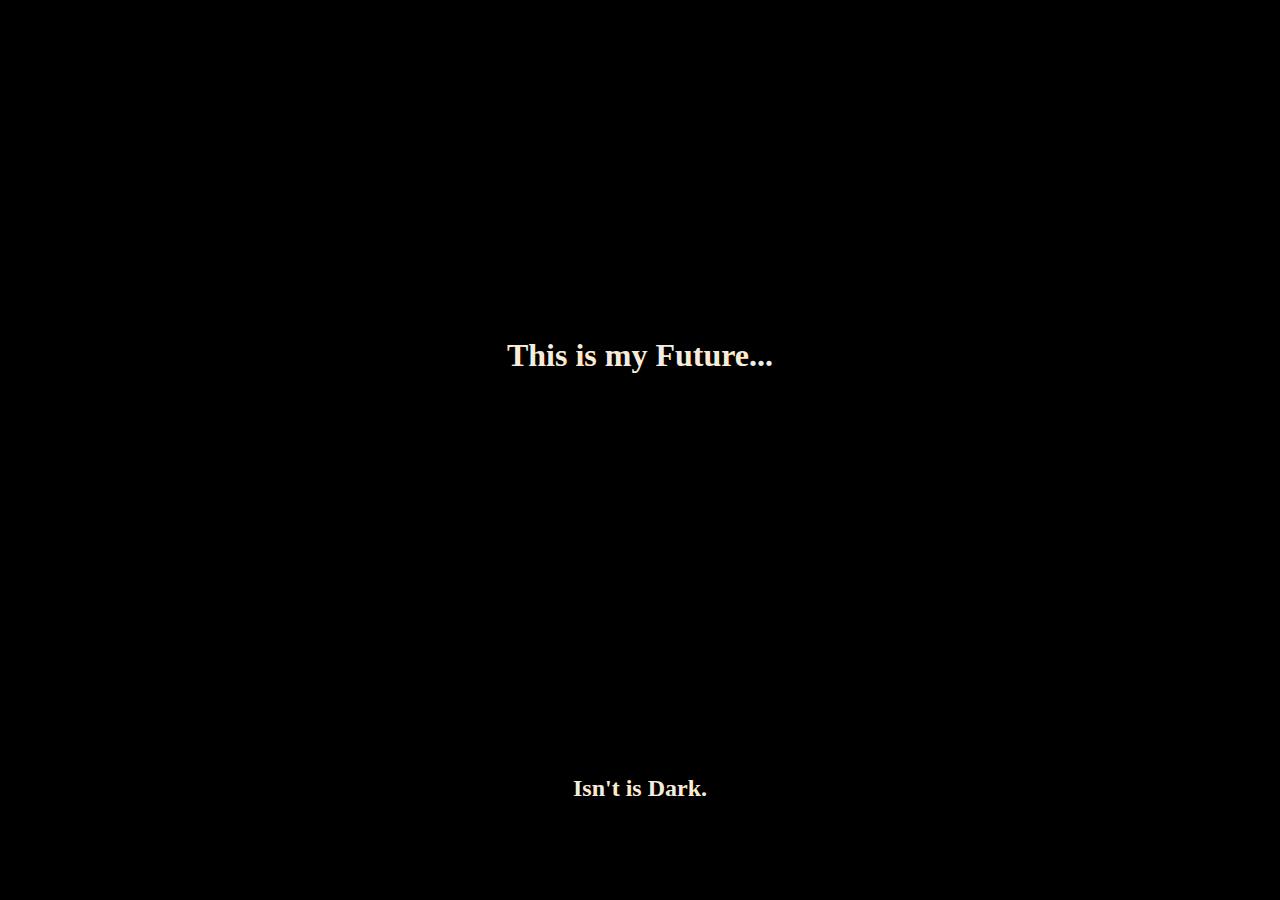
==== index.html @ 16c31e28 "index.html" ====
<!DOCTYPE html>
<html lang="en">
<head>
    <meta charset="UTF-8">
    <meta name="viewport" content="width=device-width, initial-scale=1.0">
    <title>My Future...</title>
    <link rel = "Stylesheet" href = "live.css">
</head>
<body>
    
    <h1> This is my Future...</h1>
    <h2> Isn't is Dark.</h2>
    
</body>
</html>
---- live.css ----
body{
    background: #000;
}
h1{
    padding: 25%;
    color: antiquewhite;
    text-align: center;
}
h2{
    padding: 5%;
    color: antiquewhite;
    text-align: center;
}
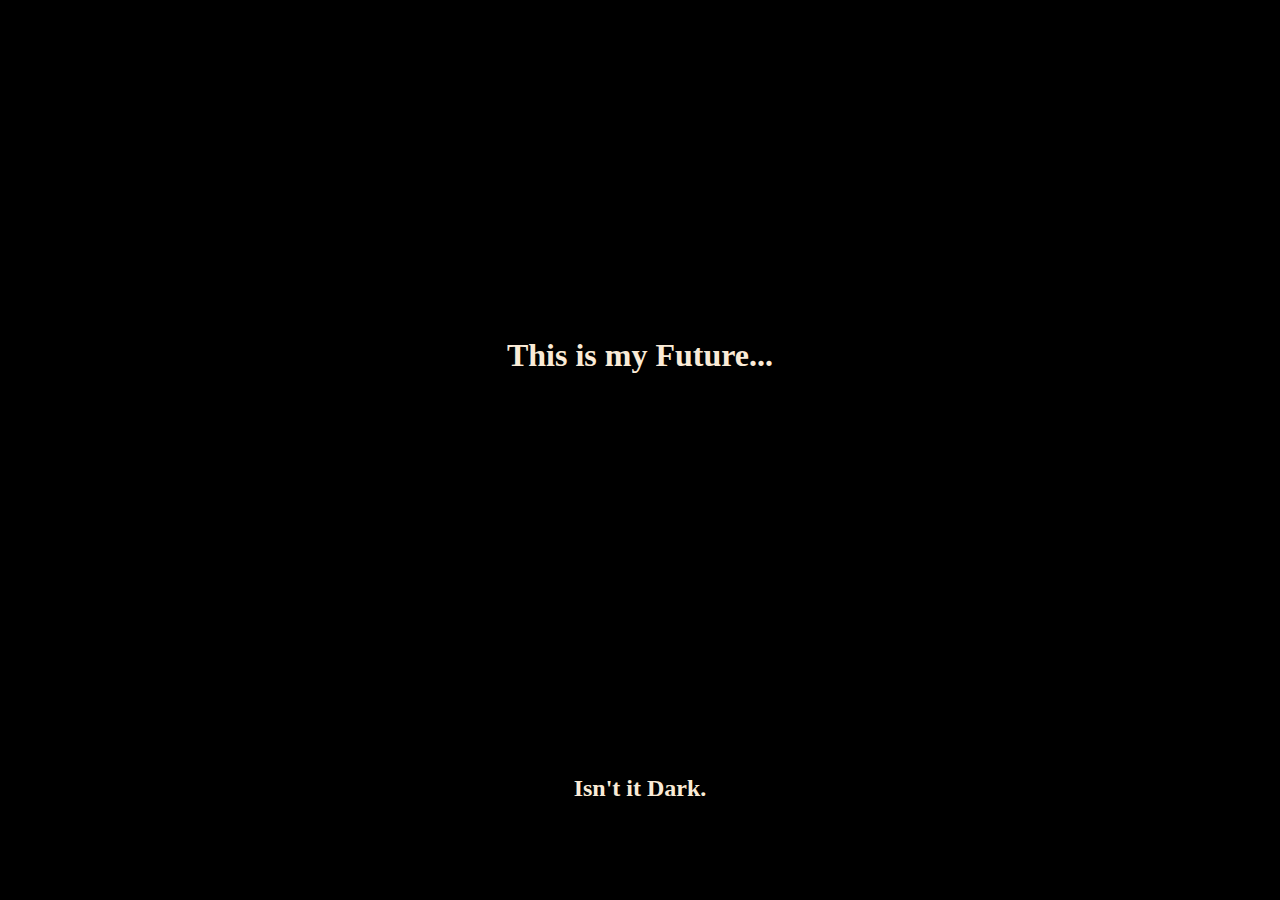
==== commit 872ab96f: "Update index.html" ====
--- a/index.html
+++ b/index.html
@@ -9,7 +9,7 @@
 <body>
     
     <h1> This is my Future...</h1>
-    <h2> Isn't is Dark.</h2>
+    <h2> Isn't it Dark.</h2>
     
 </body>
 </html>
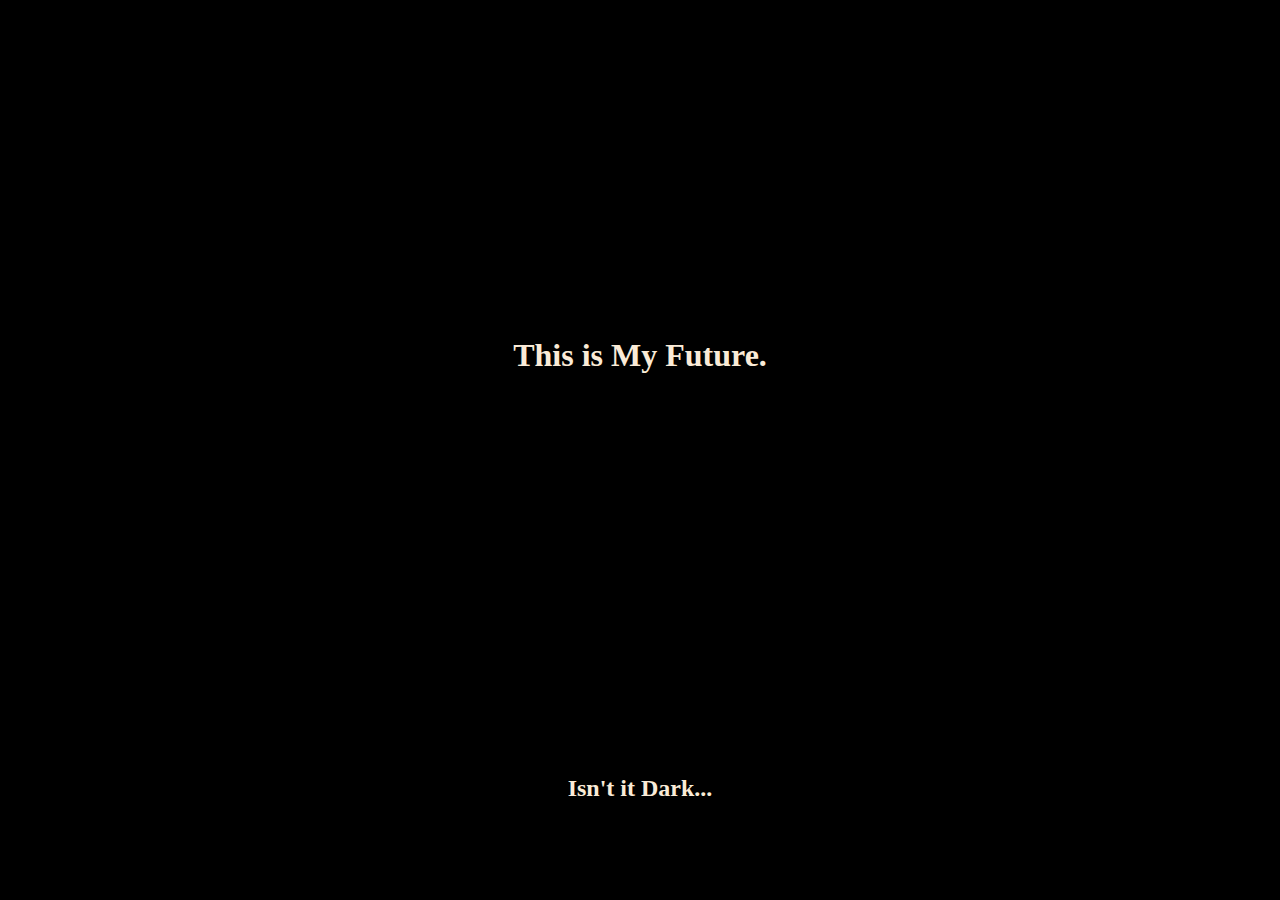
==== commit f58480fb: "Update index.html" ====
--- a/index.html
+++ b/index.html
@@ -8,8 +8,8 @@
 </head>
 <body>
     
-    <h1> This is my Future...</h1>
-    <h2> Isn't it Dark.</h2>
+    <h1> This is My Future.</h1>
+    <h2> Isn't it Dark...</h2>
     
 </body>
 </html>
